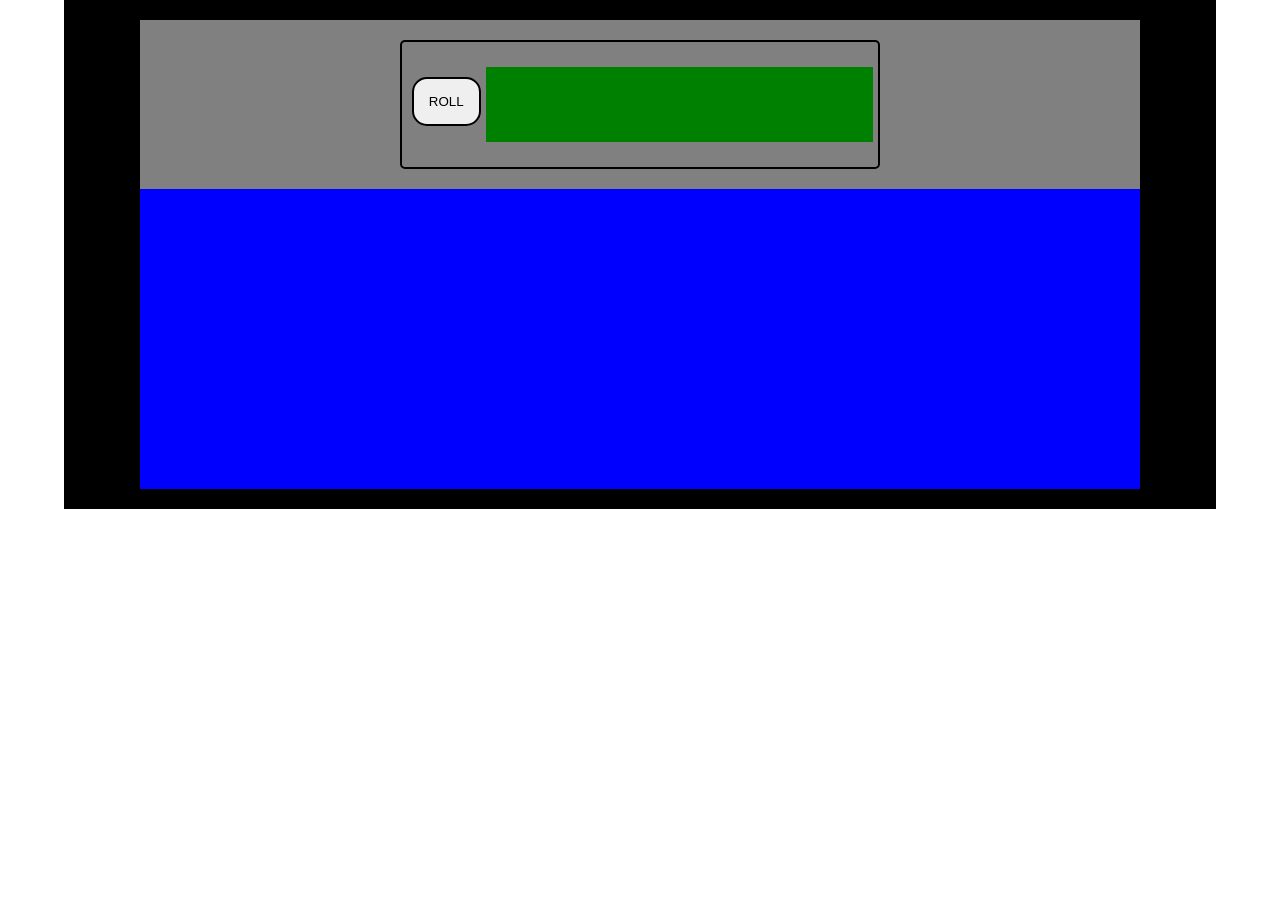
==== index.html @ f274ff56 "Pass variable from roll button Pass value of 'rolls' on click of "ROLL" button. Styling tweaks." ====
<!-- PACIFIC BATTLE -->

<!DOCTYPE html>
<html lang="en">
  <head>
    <meta charset="UTF-8" />
    <meta http-equiv="X-UA-Compatible" content="IE=edge" />
    <meta name="viewport" content="width=device-width, initial-scale=1.0" />
    <!-- Title -->
    <title>Pacific Battle</title>
    <!-- Stylesheets -->
    <link rel="stylesheet" href="style.css" />
    <!-- jQuery -->
    <script
      src="https://code.jquery.com/jquery-3.6.0.min.js"
      integrity="sha256-/xUj+3OJU5yExlq6GSYGSHk7tPXikynS7ogEvDej/m4="
      crossorigin="anonymous"
    ></script>
  </head>

  <body>
    <!-- Game Box -->
    <div class="game">
      <!-- Control Panel -->
      <div class="panelBox">
        <!-- Dice -->
        <div id="dieRoller">
          <button id="rollButton" class="btn" onclick="rollDie(rolls)">
            ROLL
          </button>
          <div class="diceBox"></div>
        </div>
      </div>
      <!-- Game Board -->
      <div class="board"></div>
    </div>

    <!-- Scripts -->
    <script src="main.js"></script>
    <!-- <script src="dice.js"></script> -->
  </body>
</html>
---- style.css ----
/* PACIFIC BATTLE */

/* Global Styles */
* {
  padding: 0;
  margin: 0;
  box-sizing: border-box;
}

.btn {
  padding: 15px;
  border: 2px double black;
  border-radius: 15px;
  margin: 5px;
}

.game {
  width: 90%;
  padding: 20px;
  margin: 0 auto;
  background: black;
}

.board {
  width: 90%;
  height: 300px;
  padding: 20px;
  margin: 0 auto;
  background: blue;
}

/* Control Panel */
.panelBox {
  padding: 20px;
  margin: 0 auto;
  width: 90%;
  height: 20%;
  border: 1p solid black;
  background: gray;
}

/* Dice */

#dieRoller {
  padding: 5px;
  border: 2px solid black;
  border-radius: 5px;
  margin: 0 auto;
  width: 50%;
}

#rollButton {
  position: relative;
  top: 25px;
  float: left;
}

.diceBox {
  display: flex;
  margin: 20px auto;
  /* width: 500px; */
  height: 75px;
  background: green;
}

.die {
  display: flex;
  margin: 10px 10px;
  border-radius: 10%;
  padding-top: 15px;
  justify-content: center;
  width: 50px;
  height: 50px;
  background: wheat;
}
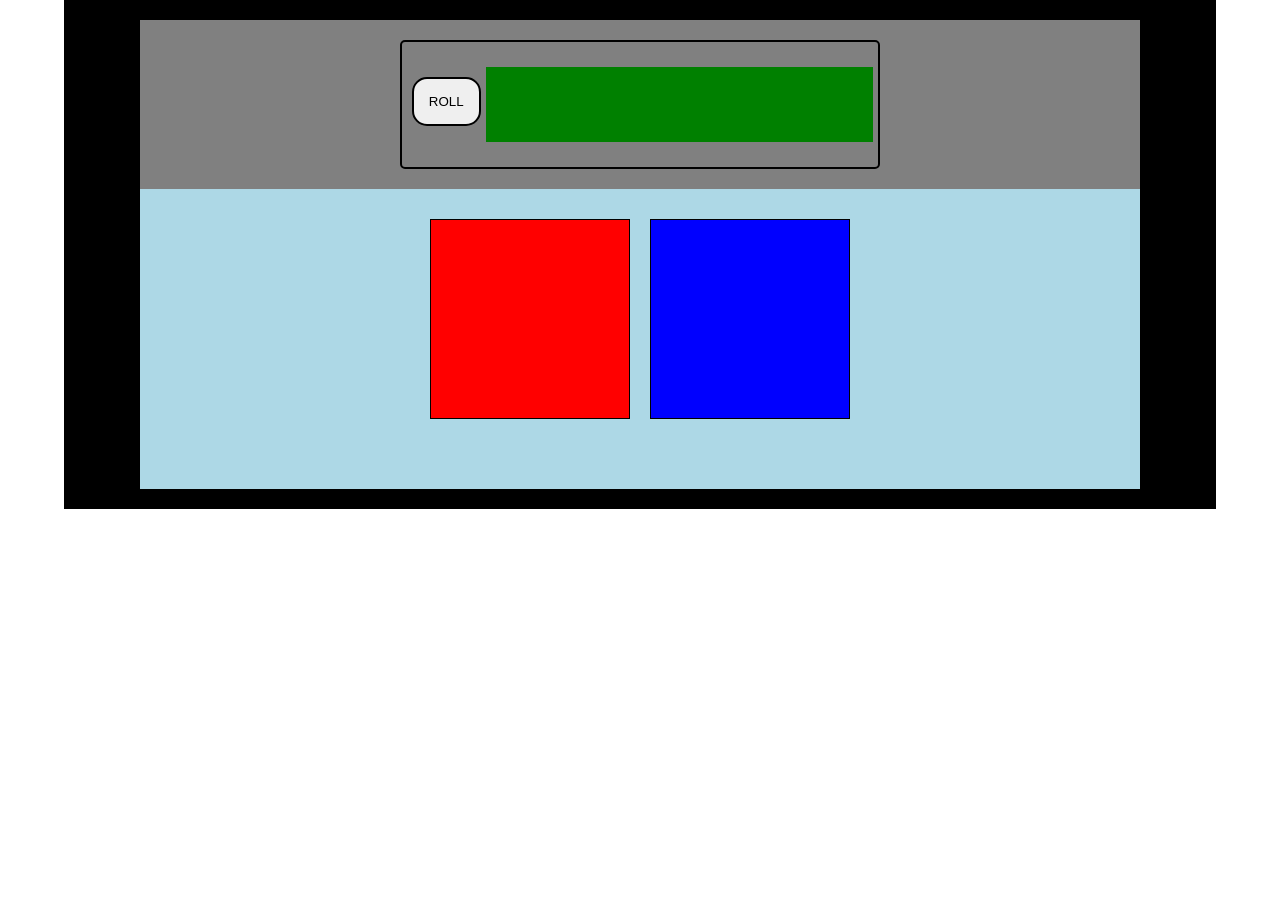
==== commit 2d504ddd: "Create divs for ships" ====
--- a/index.html
+++ b/index.html
@@ -32,7 +32,18 @@
         </div>
       </div>
       <!-- Game Board -->
-      <div class="board"></div>
+      <div class="board">
+        <div class="sea">
+          <div class="ship japan">
+            <div class="attack"></div>
+            <div class="defense"></div>
+          </div>
+        </div>
+        <div class="ship allied">
+          <div class="attack"></div>
+          <div class="defense"></div>
+        </div>
+      </div>
     </div>
 
     <!-- Scripts -->
--- a/style.css
+++ b/style.css
@@ -22,11 +22,16 @@
 }
 
 .board {
+  display: flex;
   width: 90%;
   height: 300px;
   padding: 20px;
   margin: 0 auto;
-  background: blue;
+  background: lightblue;
+}
+.sea {
+  display: inline-block;
+  width: 50%;
 }
 
 /* Control Panel */
@@ -73,3 +78,18 @@
   height: 50px;
   background: wheat;
 }
+
+.ship {
+  margin: 10px;
+  border: 1px solid black;
+  width: 200px;
+  height: 200px;
+}
+.japan {
+  float: right;
+  background-color: red;
+}
+.allied {
+  float: clear;
+  background-color: blue;
+}
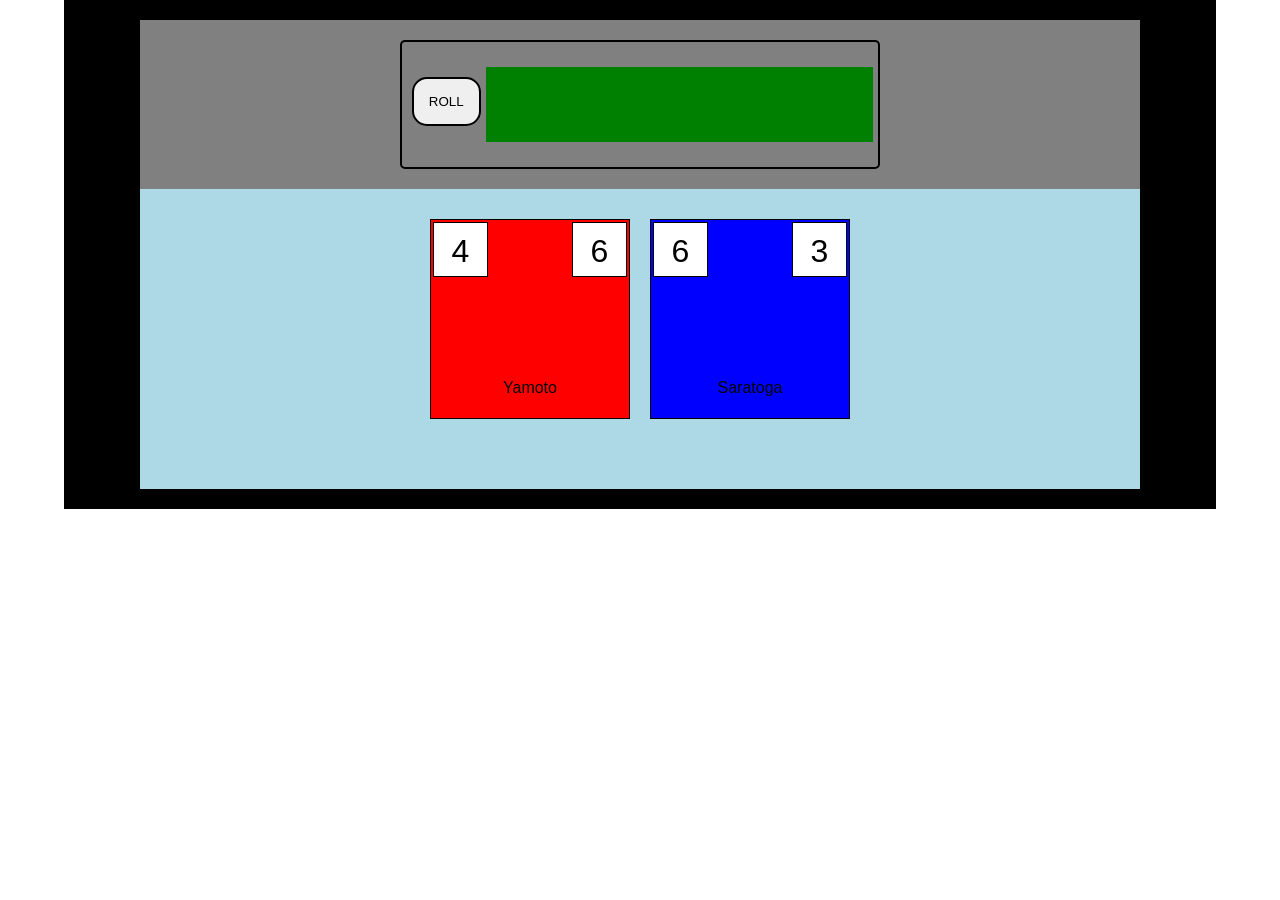
==== commit 7d05f109: "Style basic ships" ====
--- a/index.html
+++ b/index.html
@@ -35,13 +35,17 @@
       <div class="board">
         <div class="sea">
           <div class="ship japan">
-            <div class="attack"></div>
-            <div class="defense"></div>
+            <div class="attack">4</div>
+            <div class="defense">6</div>
+            <p>Yamoto</p>
           </div>
         </div>
-        <div class="ship allied">
-          <div class="attack"></div>
-          <div class="defense"></div>
+        <div class="sea">
+          <div class="ship allied">
+            <div class="attack">6</div>
+            <div class="defense">3</div>
+            <p>Saratoga</p>
+          </div>
         </div>
       </div>
     </div>
--- a/style.css
+++ b/style.css
@@ -5,6 +5,7 @@
   padding: 0;
   margin: 0;
   box-sizing: border-box;
+  font-family: Arial, Helvetica, sans-serif;
 }
 
 .btn {
@@ -85,6 +86,25 @@
   width: 200px;
   height: 200px;
 }
+.ship div {
+  display: inline-block;
+  padding: 10px;
+  border: 1px solid black;
+  margin: 2px;
+  width: 55px;
+  height: 55px;
+  font-size: 32px;
+  text-align: center;
+  background-color: white;
+}
+.ship p {
+  text-align: center;
+  position: relative;
+  top: 100px;
+}
+.defense {
+  float: right;
+}
 .japan {
   float: right;
   background-color: red;
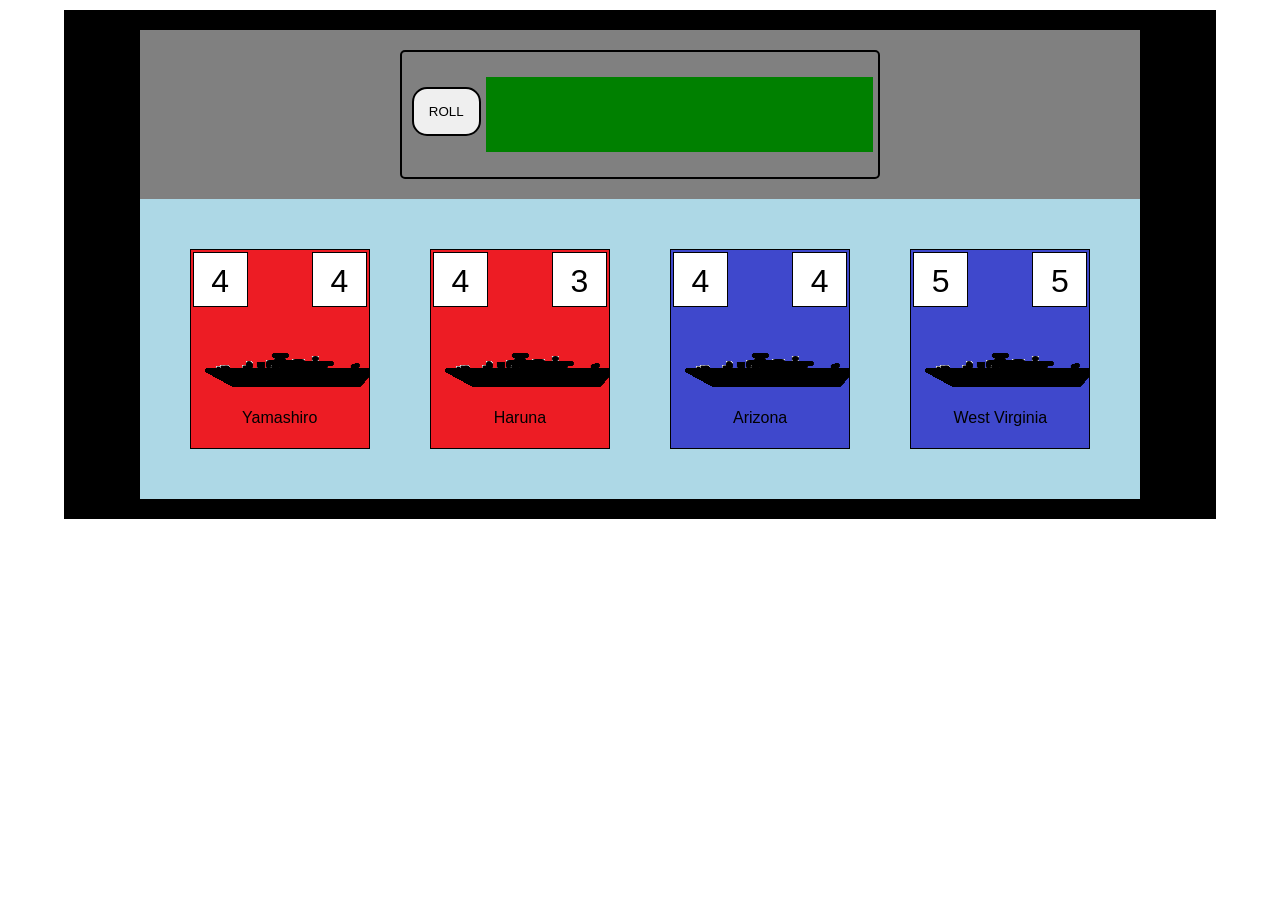
==== commit 5d88b49f: "Combat Test Model" ====
--- a/index.html
+++ b/index.html
@@ -36,15 +36,25 @@
         <div class="sea">
           <div class="ship japan">
             <div class="attack">4</div>
-            <div class="defense">6</div>
-            <p>Yamoto</p>
+            <div class="defense">4</div>
+            <p>Yamashiro</p>
+          </div>
+          <div class="ship japan">
+            <div class="attack">4</div>
+            <div class="defense">3</div>
+            <p>Haruna</p>
           </div>
         </div>
         <div class="sea">
           <div class="ship allied">
-            <div class="attack">6</div>
-            <div class="defense">3</div>
-            <p>Saratoga</p>
+            <div class="attack">4</div>
+            <div class="defense">4</div>
+            <p>Arizona</p>
+          </div>
+          <div class="ship allied">
+            <div class="attack">5</div>
+            <div class="defense">5</div>
+            <p>West Virginia</p>
           </div>
         </div>
       </div>
--- a/style.css
+++ b/style.css
@@ -18,20 +18,20 @@
 .game {
   width: 90%;
   padding: 20px;
-  margin: 0 auto;
+  margin: 10px auto;
   background: black;
 }
 
 .board {
   display: flex;
   width: 90%;
-  height: 300px;
+  height: auto;
   padding: 20px;
   margin: 0 auto;
   background: lightblue;
 }
 .sea {
-  display: inline-block;
+  display: flex;
   width: 50%;
 }
 
@@ -81,7 +81,7 @@
 }
 
 .ship {
-  margin: 10px;
+  margin: 30px;
   border: 1px solid black;
   width: 200px;
   height: 200px;
@@ -107,9 +107,9 @@
 }
 .japan {
   float: right;
-  background-color: red;
+  background-image: url('./resources/shipSilouetteJapan.png');
 }
 .allied {
   float: clear;
-  background-color: blue;
+  background-image: url('./resources/shipSilouetteAllied.png');
 }
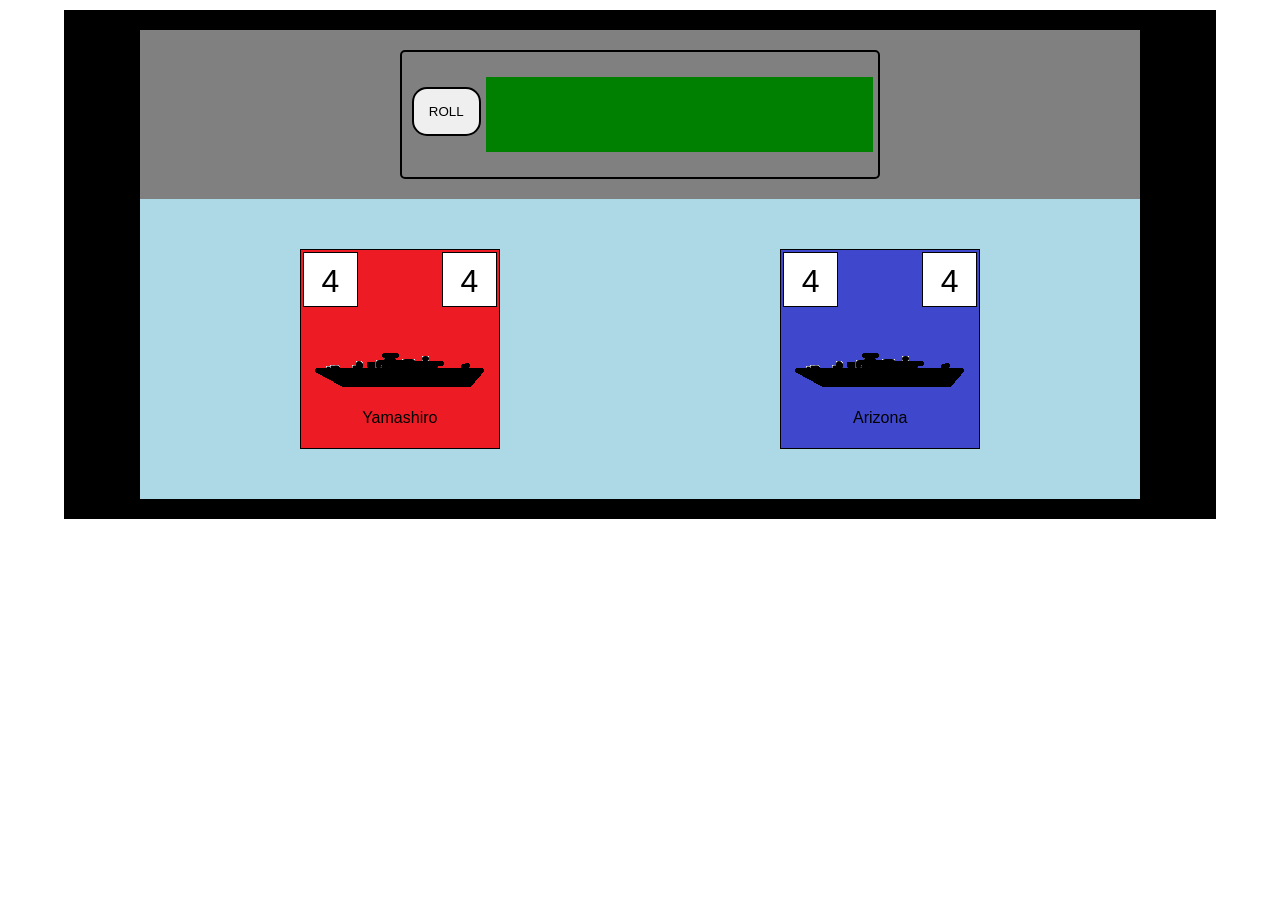
==== commit 5a9d326c: "Simplify model to single ship battle" ====
--- a/index.html
+++ b/index.html
@@ -39,11 +39,6 @@
             <div class="defense">4</div>
             <p>Yamashiro</p>
           </div>
-          <div class="ship japan">
-            <div class="attack">4</div>
-            <div class="defense">3</div>
-            <p>Haruna</p>
-          </div>
         </div>
         <div class="sea">
           <div class="ship allied">
@@ -51,11 +46,7 @@
             <div class="defense">4</div>
             <p>Arizona</p>
           </div>
-          <div class="ship allied">
-            <div class="attack">5</div>
-            <div class="defense">5</div>
-            <p>West Virginia</p>
-          </div>
+          
         </div>
       </div>
     </div>
--- a/style.css
+++ b/style.css
@@ -32,6 +32,7 @@
 }
 .sea {
   display: flex;
+  justify-content: center;
   width: 50%;
 }
 
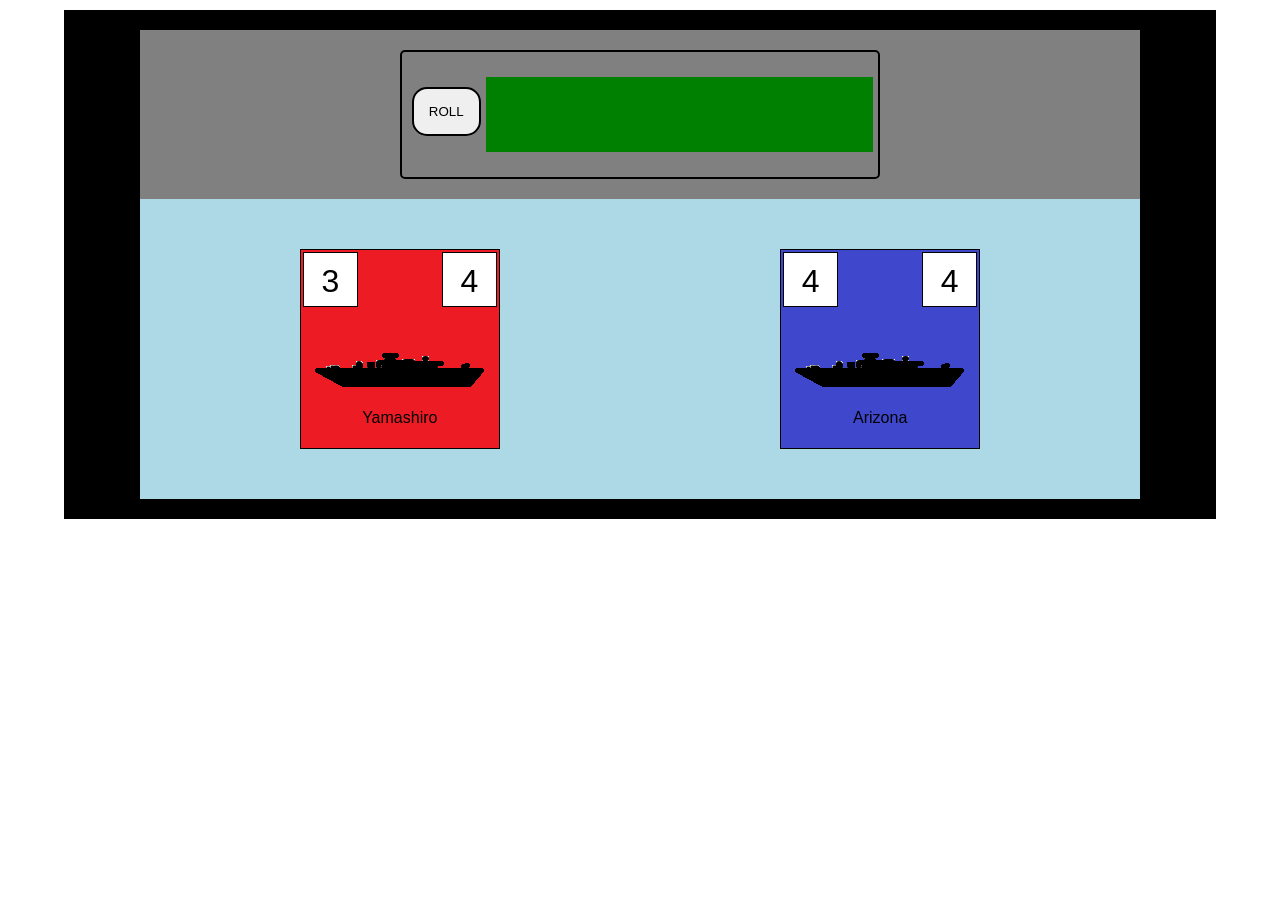
==== commit e8997a27: "Create ship generator" ====
--- a/index.html
+++ b/index.html
@@ -22,32 +22,17 @@
     <!-- Game Box -->
     <div class="game">
       <!-- Control Panel -->
-      <div class="panelBox">
+      <div class="panel">
         <!-- Dice -->
         <div id="dieRoller">
-          <button id="rollButton" class="btn" onclick="rollDie(rolls)">
-            ROLL
-          </button>
+          <button id="rollButton" class="btn" onclick="rollDie(rolls)">ROLL</button>
           <div class="diceBox"></div>
         </div>
       </div>
       <!-- Game Board -->
       <div class="board">
-        <div class="sea">
-          <div class="ship japan">
-            <div class="attack">4</div>
-            <div class="defense">4</div>
-            <p>Yamashiro</p>
-          </div>
-        </div>
-        <div class="sea">
-          <div class="ship allied">
-            <div class="attack">4</div>
-            <div class="defense">4</div>
-            <p>Arizona</p>
-          </div>
-          
-        </div>
+        <div class="sea japanSea"></div>
+        <div class="sea alliedSea"></div>
       </div>
     </div>
 
--- a/style.css
+++ b/style.css
@@ -37,7 +37,7 @@
 }
 
 /* Control Panel */
-.panelBox {
+.panel {
   padding: 20px;
   margin: 0 auto;
   width: 90%;
@@ -107,10 +107,10 @@
   float: right;
 }
 .japan {
-  float: right;
+  /* float: right; */
   background-image: url('./resources/shipSilouetteJapan.png');
 }
 .allied {
-  float: clear;
+  /* float: clear; */
   background-image: url('./resources/shipSilouetteAllied.png');
 }
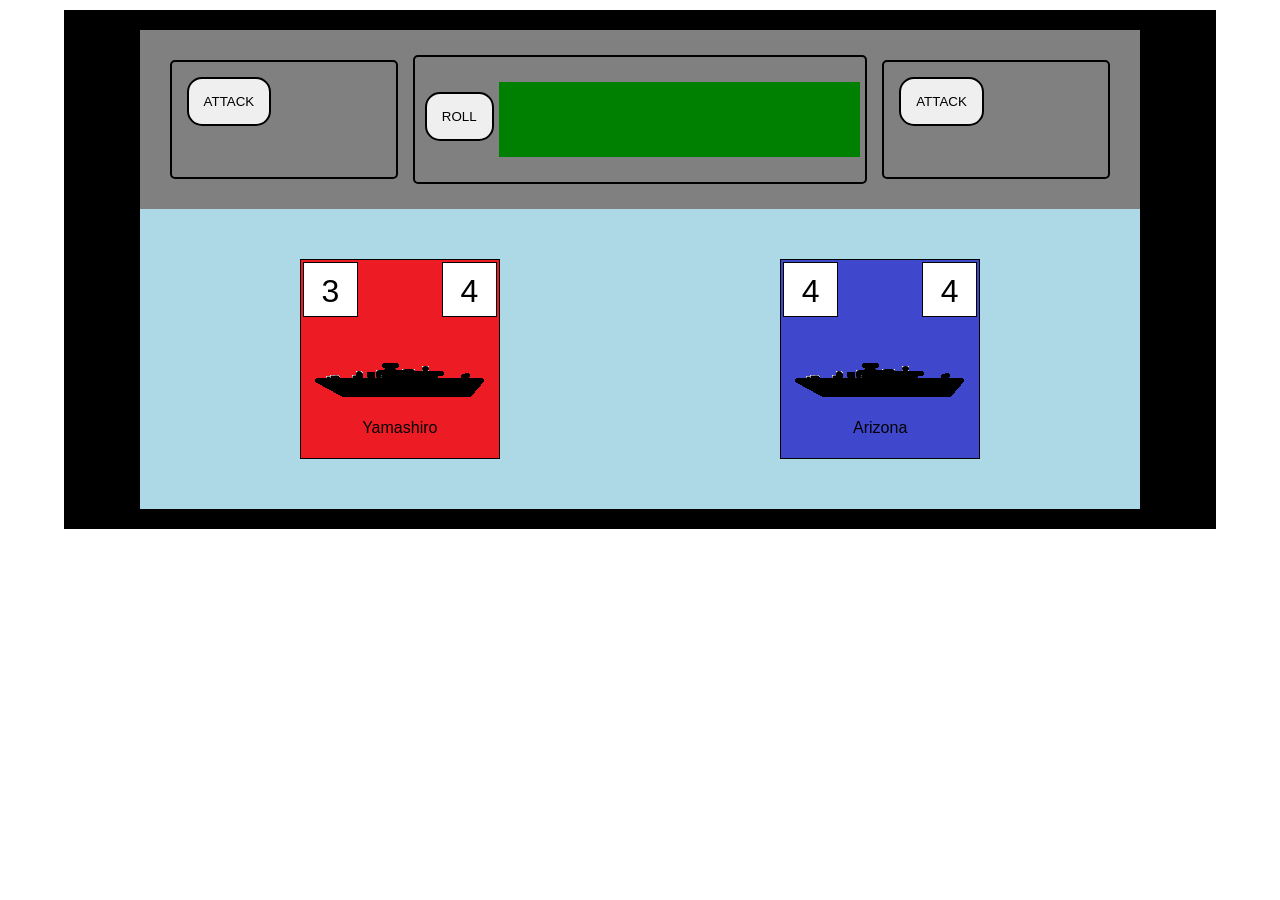
==== commit 5674b202: "Add attack buttons and info box" ====
--- a/index.html
+++ b/index.html
@@ -21,19 +21,32 @@
   <body>
     <!-- Game Box -->
     <div class="game">
+
       <!-- Control Panel -->
       <div class="panel">
+        <div id="japan" class="panelBox">
+          <button class="btn" onclick="attack()">ATTACK</button>
+          <div class="info"></div>
+        </div>
         <!-- Dice -->
         <div id="dieRoller">
           <button id="rollButton" class="btn" onclick="rollDie(rolls)">ROLL</button>
           <div class="diceBox"></div>
         </div>
+        <div id="allied" class="panelBox">
+          <div class="info"></div>
+          <button class="btn" onclick="attack()">ATTACK</button>
+        </div>
       </div>
+      
       <!-- Game Board -->
       <div class="board">
+
         <div class="sea japanSea"></div>
         <div class="sea alliedSea"></div>
+
       </div>
+
     </div>
 
     <!-- Scripts -->
--- a/style.css
+++ b/style.css
@@ -38,6 +38,7 @@
 
 /* Control Panel */
 .panel {
+  display: flex;
   padding: 20px;
   margin: 0 auto;
   width: 90%;
@@ -46,13 +47,21 @@
   background: gray;
 }
 
+.panelBox {
+  width: 25%;
+  padding: 10px;
+  margin: 10px;
+  border: 2px solid black;
+  border-radius: 5px;
+
+}
 /* Dice */
 
 #dieRoller {
   padding: 5px;
   border: 2px solid black;
   border-radius: 5px;
-  margin: 0 auto;
+  margin:5px;
   width: 50%;
 }
 
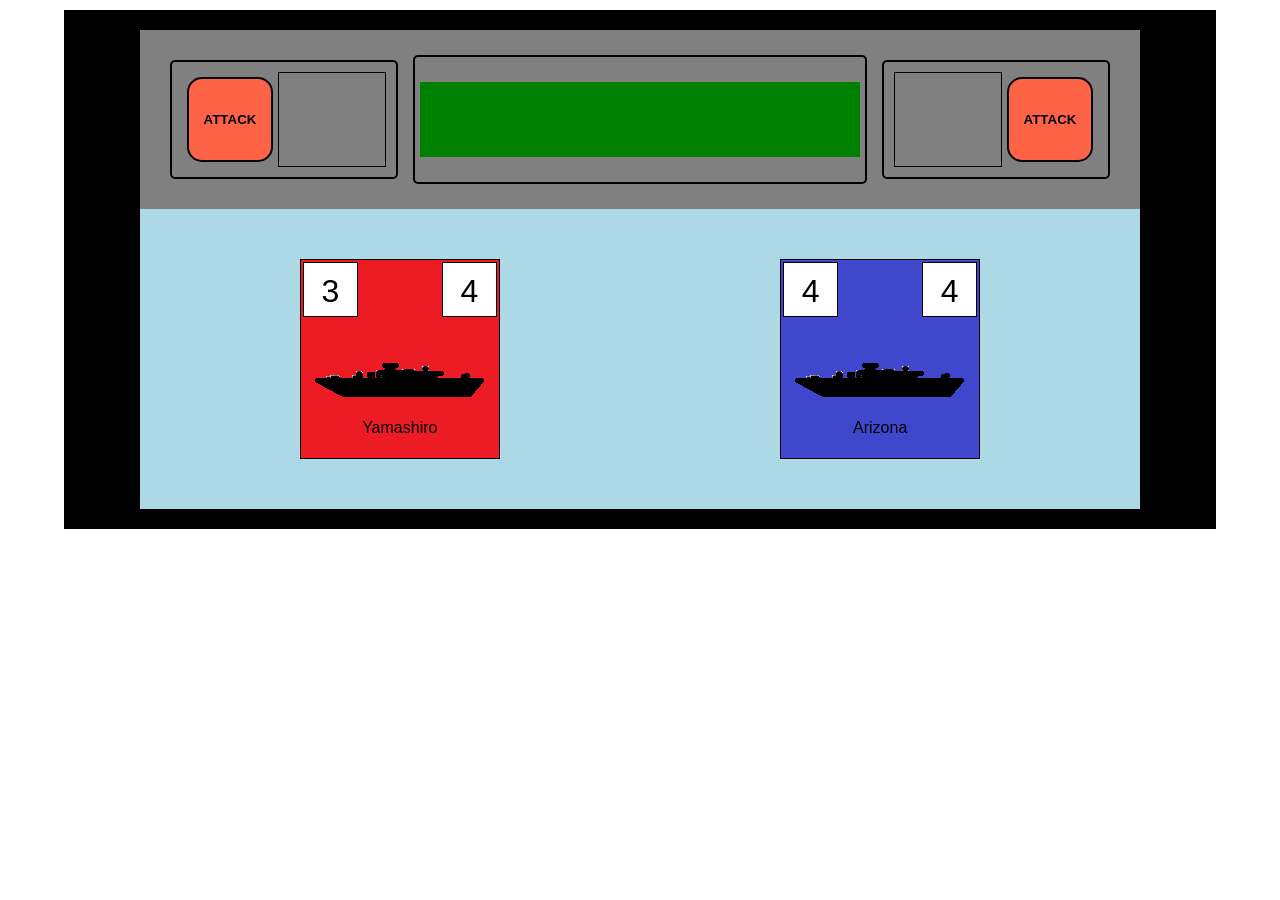
==== commit 999a7594: "Resolve ship attack Create damage and sunk properties for ships. Change dice roll to local variable " ====
--- a/index.html
+++ b/index.html
@@ -25,17 +25,17 @@
       <!-- Control Panel -->
       <div class="panel">
         <div id="japan" class="panelBox">
-          <button class="btn" onclick="attack()">ATTACK</button>
+          <button class="btn attack" onclick="attack(combatShips)">ATTACK</button>
           <div class="info"></div>
         </div>
         <!-- Dice -->
         <div id="dieRoller">
-          <button id="rollButton" class="btn" onclick="rollDie(rolls)">ROLL</button>
+          <!-- <button id="rollButton" class="btn" onclick="rollDie(rolls)">ROLL</button> -->
           <div class="diceBox"></div>
         </div>
         <div id="allied" class="panelBox">
           <div class="info"></div>
-          <button class="btn" onclick="attack()">ATTACK</button>
+          <button class="btn attack" onclick="attack(combatShips)">ATTACK</button>
         </div>
       </div>
       
--- a/style.css
+++ b/style.css
@@ -13,6 +13,11 @@
   border: 2px double black;
   border-radius: 15px;
   margin: 5px;
+}
+
+.attack {
+  background-color: tomato;
+  font-weight: bold;
 }
 
 .game {
@@ -48,13 +53,20 @@
 }
 
 .panelBox {
+  display: flex;
   width: 25%;
   padding: 10px;
   margin: 10px;
   border: 2px solid black;
   border-radius: 5px;
+}
 
+.info {
+  text-align: center;
+  width: 75%;
+  border: 1px solid black;
 }
+
 /* Dice */
 
 #dieRoller {
